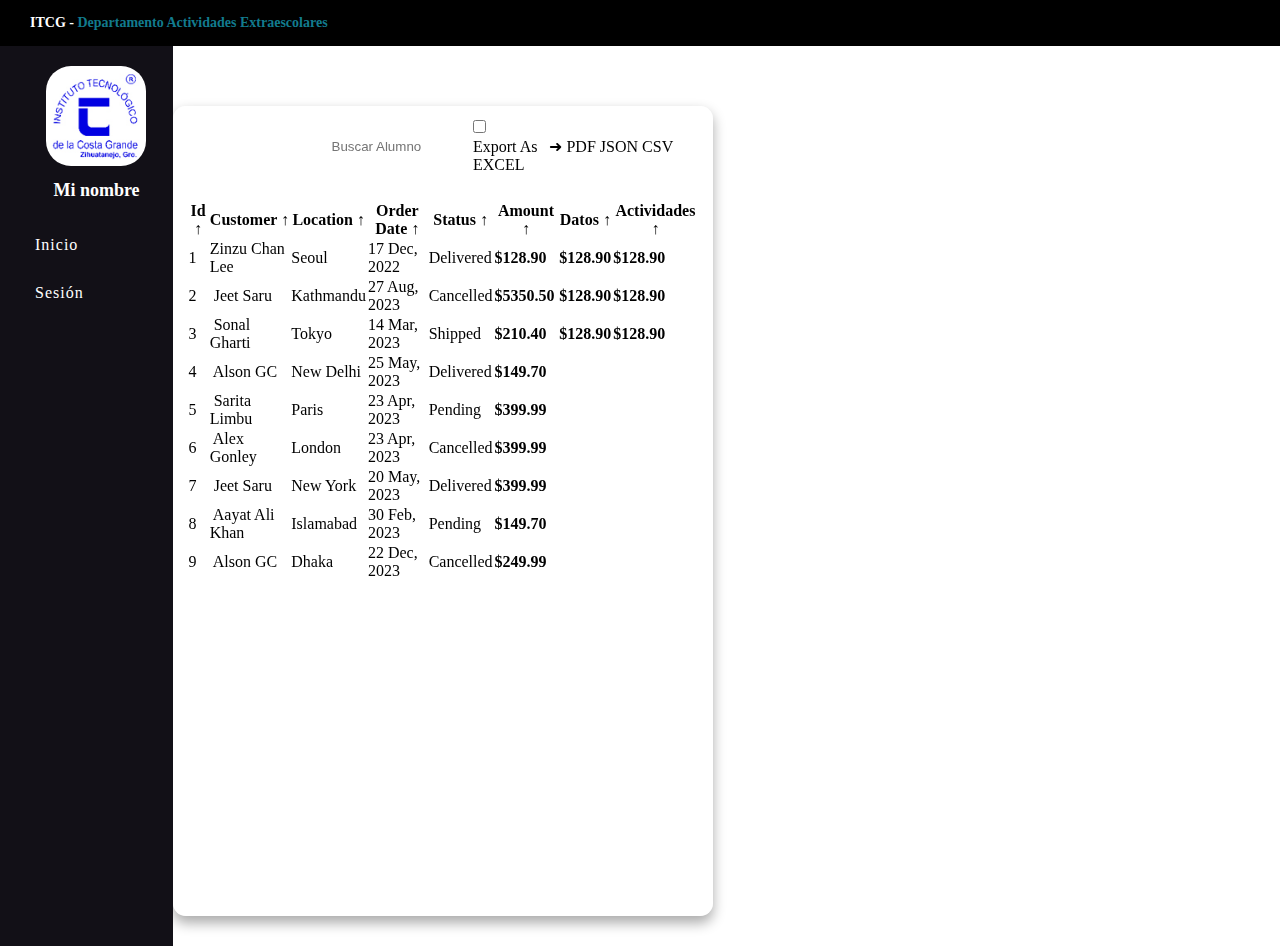
==== menuInicio.html @ 34dd8e23 "Add files via upload" ====
<!DOCTYPE html>
<html>
<head>
	<meta charset="utf-8">
	<meta http-equiv="X-UA-Compatible" content="IE=edge">
	<meta name="viewport" content="width=device-width, initial-scale=1">
	<title>Dashboard Responsive</title>
	<link rel="SHORTCUT ICON" href="itcg.jpg" type="image/x-icon">
	<script src="https://kit.fontawesome.com/9584a3d4cd.js" crossorigin="anonymous"></script>
	


</head>
<body>
	
	<input type="checkbox" id="checkbox">

	<header class="cabecera">
		<h2>ITCG - <b> Departamento Actividades Extraescolares </b> <label for="checkbox">
			<i id="btn" class="fa-solid fa-bars"></i>
		</label> </h2>
		

		<label>
			<i id="navbtn" class="fa-solid fa-bars"></i>
		</label>
	</header>
	<div id="body" class="body">
		<nav id="menu"d class="menu active">
			<div class="user-p">
				<img src="itcg.jpg">
				<h3>Mi nombre</h3>
			</div>
			<ul>
				<li>
					<a href="">
						<i class="fa-solid fa-desktop"></i>
						<span>Inicio</span>
					</a>
				</li>
				<li>
					<a href="">
						<i class="fa-solid fa-power-off"></i>
						<span>Sesión</span>
					</a>
				</li>
			</ul>
		</nav>

		<div id="ventana" class="ventana">
		
		<main class="table">
			<section class="table__header">
		<h1 class="titulo-tabla">Actividades</h1>

		<div class="input-group">
			<input type="search" placeholder="Buscar Alumno">
			<i class="fa-solid fa-magnifying-glass"></i>
		</div>
		<div class="export__file">
			<label for="export-file" class="export__file-btn" title="Export File"></label>
			<input type="checkbox" id="export-file">

			<div class="export__file-options">
				<label>Export As &nbsp; &#10140;</label>
				<label for="export-file" id="toPDF">PDF</label>
				<label for="export-file" id="toJSON">JSON</label>
				<label for="export-file" id="toCSV">CSV</label>
				<label for="export-file" id="toEXCEL">EXCEL</label>
			</div>
		</div>
	</section>

			<section class="table__body">
				<table>
                <thead>
                    <tr>
                        <th> Id <span class="icon-arrow">&UpArrow;</span></th>
                        <th> Customer <span class="icon-arrow">&UpArrow;</span></th>
                        <th> Location <span class="icon-arrow">&UpArrow;</span></th>
                        <th> Order Date <span class="icon-arrow">&UpArrow;</span></th>
                        <th> Status <span class="icon-arrow">&UpArrow;</span></th>
                        <th> Amount <span class="icon-arrow">&UpArrow;</span></th>
                         <th> Datos <span class="icon-arrow">&UpArrow;</span></th>
                          <th> Actividades <span class="icon-arrow">&UpArrow;</span></th>
                    </tr>
                </thead>
                <tbody>
                    <tr>
                        <td> 1 </td>
                        <td> <img src="https://www.xtrafondos.com/wallpapers/roronoa-zoro-one-piece-red-10698.jpg" alt="">Zinzu Chan Lee</td>
                        <td> Seoul </td>
                        <td> 17 Dec, 2022 </td>
                        <td>
                            <p class="status delivered">Delivered</p>
                        </td>
                        <td> <strong> $128.90 </strong></td>
                        <td> <strong> $128.90 </strong></td>
                        <td> <strong> $128.90 </strong></td>
                    </tr>
                    <tr>
                        <td> 2 </td>
                        <td><img src="https://www.xtrafondos.com/wallpapers/roronoa-zoro-one-piece-red-10698.jpg" alt=""> Jeet Saru </td>
                        <td> Kathmandu </td>
                        <td> 27 Aug, 2023 </td>
                        <td>
                            <p class="status cancelled">Cancelled</p>
                        </td>
                        <td> <strong>$5350.50</strong> </td>
                        <td> <strong> $128.90 </strong></td>
                        <td> <strong> $128.90 </strong></td>
                    </tr>
                    <tr>
                        <td> 3</td>
                        <td><img src="https://www.xtrafondos.com/wallpapers/roronoa-zoro-one-piece-red-10698.jpg" alt=""> Sonal Gharti </td>
                        <td> Tokyo </td>
                        <td> 14 Mar, 2023 </td>
                        <td>
                            <p class="status shipped">Shipped</p>
                        </td>
                        <td> <strong>$210.40</strong> </td>
                        <td> <strong> $128.90 </strong></td>
                        <td> <strong> $128.90 </strong></td>
                    </tr>
                    <tr>
                        <td> 4</td>
                        <td><img src="https://www.xtrafondos.com/wallpapers/roronoa-zoro-one-piece-red-10698.jpg" alt=""> Alson GC </td>
                        <td> New Delhi </td>
                        <td> 25 May, 2023 </td>
                        <td>
                            <p class="status delivered">Delivered</p>
                        </td>
                        <td> <strong>$149.70</strong> </td>
                    </tr>
                    <tr>
                        <td> 5</td>
                        <td><img src="https://www.xtrafondos.com/wallpapers/roronoa-zoro-one-piece-red-10698.jpg" alt=""> Sarita Limbu </td>
                        <td> Paris </td>
                        <td> 23 Apr, 2023 </td>
                        <td>
                            <p class="status pending">Pending</p>
                        </td>
                        <td> <strong>$399.99</strong> </td>
                    </tr>
                    <tr>
                        <td> 6</td>
                        <td><img src="https://www.xtrafondos.com/wallpapers/roronoa-zoro-one-piece-red-10698.jpg" alt=""> Alex Gonley </td>
                        <td> London </td>
                        <td> 23 Apr, 2023 </td>
                        <td>
                            <p class="status cancelled">Cancelled</p>
                        </td>
                        <td> <strong>$399.99</strong> </td>
                    </tr>
                    <tr>
                        <td> 7</td>
                        <td><img src="https://www.xtrafondos.com/wallpapers/roronoa-zoro-one-piece-red-10698.jpg" alt=""> Jeet Saru </td>
                        <td> New York </td>
                        <td> 20 May, 2023 </td>
                        <td>
                            <p class="status delivered">Delivered</p>
                        </td>
                        <td> <strong>$399.99</strong> </td>
                    </tr>
                    <tr>
                        <td> 8</td>
                        <td><img src="https://www.xtrafondos.com/wallpapers/roronoa-zoro-one-piece-red-10698.jpg" alt=""> Aayat Ali Khan </td>
                        <td> Islamabad </td>
                        <td> 30 Feb, 2023 </td>
                        <td>
                            <p class="status pending">Pending</p>
                        </td>
                        <td> <strong>$149.70</strong> </td>
                    </tr>
                    <tr>
                        <td> 9</td>
                        <td><img src="https://www.xtrafondos.com/wallpapers/roronoa-zoro-one-piece-red-10698.jpg" alt=""> Alson GC </td>
                        <td> Dhaka </td>
                        <td> 22 Dec, 2023 </td>
                        <td>
                            <p class="status cancelled">Cancelled</p>
                        </td>
                        <td> <strong>$249.99</strong> </td>
                    </tr>
                </tbody>
            </table>
			</section>
		</main>
		</div>


</div>
	

<style type="text/css">
	

	h2{
		font-size: 14px;
	}


	.titulo-tabla{
		font-size: 24px;
		color: white;
		font-family: TimesNewRoman, "Times New Roman", Times, Baskerville, Georgia, serif;
		margin-right: 5px;
	}

	/*Aquí van los estilos para la tabla */
	main.table{
		top: 60px;
		
		position: relative;
		width: 60vh;
		height: 90vh;
		background-color: #fff5;
		backdrop-filter: blur(7px);
		box-shadow: 0 .4rem .8rem #0005;
		border-radius: .8rem;
		overflow: hidden;

	}

	.table__header{

		width: 100%;
		height: 10%;
		background-color: #fff4;
		padding: .8rem 1rem;
		display: flex;
		justify-content: space-between;
		align-items: center;
	}

	.table__header .input-group{
		width: 35%;
		height: 100%;
		background-color: #fff5;
		padding: 0 .8rem;
		border-radius: 2rem;
		display: flex;
		justify-content: center;
		align-items: center;
		transition: .2s;

	}

	.table__header .input-group:hover{
		width: 45%;
		background-color: #fff8;
		box-shadow: 0 .1rem .4rem #0002;

	}

	.table__header .input-group i{
		width: 1.2rem;
		height: 1.2rem;
	}

	.table__header .input-group input{
		width: 100%;
		padding: 0 .5rem 0 .3rem;
		background-color: transparent;
		border: none;
		outline: none;
	}

	.table__body{
		width: 95%;
		max-height: calc(89% - 1.6rem);
		background-color: #fffb;
		margin: .8rem auto;
		border-radius: .6rem;
		overflow: auto;
		
	}


.table__body::-webkit-scrollbar{
		width: 0.5rem;
		height: 0.5rem;
	}

	.table__body::-webkit-scrollbar-thumb{
		border-radius: .5rem;
		background-color: #0004;
		visibility: hidden;
	}

	.table__body:hover::-webkit-scrollbar-thumb{
		visibility: visible;
	}


	
	.cabecera b{
		color: #127b8e;
	}

	*{
		margin: 0;
		padding: 0;
		box-sizing: border-box;
	}

	.body .menu .user-p{
		padding-top: 20px;
		padding-left: 20px;
		text-align: center;
		margin-bottom: 20px;
	}

	.body .menu .user-p h3{
		font-size: 18px;
		color: white;
	}

	.body .menu .user-p img{
		width: 100px;
		border-radius: 25%;
		margin-bottom: 10px;
	}

	.ventana{
		/* background: url('https://www.xtrafondos.com/wallpapers/montanas-en-el-bosque-11688.jpg'); */
		background: url('https://www.xtrafondos.com/wallpapers/arbol-de-navidad-en-alaska-11397.jpg') center/cover;
		width: 100%;
		min-height: 100vh;
		display: flex;
		
		

	}

	img{
		width: 150px;
	}

	#checkbox{
		display: none;
	}

	#btn{
		display: none;
	}



	.cabecera{
		display: flex;
		position: fixed;
		width: 100%;
		justify-content: space-between;
		align-items: center;
		color: white;
		background: black;
		padding: 15px 30px;
		z-index: 999;

	}

	.menu{
		width: 200px;
		min-height: 100vh;
		transition: 500ms width;
		background: #121017;
		position: absolute;
		box-shadow: 0 0 0 100vmax rgba(0, 0, 0, 0.5);
		visibility: hidden;
		z-index: 1000;
	}

	.body .menu ul{
		list-style: none;

	}

	.body .menu ul li{
		padding: 15px 0;
		font-size: 16px;
		transition: 500ms background;
		white-space: nowrap;
		overflow: hidden;
		text-overflow: ellipsis;
	}

	.body .menu ul li a{
		text-decoration: none;
		color: #fff;
		padding-left: 25px;
		cursor: pointer;
	}

	.body .menu ul li a i{
		margin-right: 10px;
	}

	.body .menu ul li a span{
		letter-spacing: 1px;
		
	}

	.body .menu ul li:hover{
		background: #5BA2EA;
	}

	

	#navbtn{
		cursor: pointer;
		font-size: 23px;
	}

	.active{
		transform: translate(-400px);

	}

	.mostrar{
		visibility: visible;
	}

	


	@media (min-width: 1024px) {

		#navbtn{
			display: none;
		}

		.body{
			display: flex;
		}

		.cabecera{
			position: relative;
		}

		.active{
			transform: translate(0);
		}

		.menu{
			position: relative;
			box-shadow: none;
			visibility: visible;
		}

		#btn{
		display: inline-block;
		color: white;
		font-size: 23px;
		cursor: pointer;
		margin-left: 20px;
	}

	#btn:hover{
		color: #3B68EA;
	}

	#checkbox:checked ~ .body .menu{
		width: 65px;
	}

	#checkbox:checked ~ .body .menu ul li a span{
		display: none;
	}

	#checkbox:checked ~ .body .user-p{
		visibility: hidden;
	}


	}

</style>

<script type="text/javascript">
	
	const icono = document.querySelector("#navbtn");
	menu = document.querySelector("#menu");
	

	icono.addEventListener("click", (e) => {

		menu.classList.toggle("active");
		menu.classList.toggle("mostrar");
		
	});

</script>





</body>
</html>
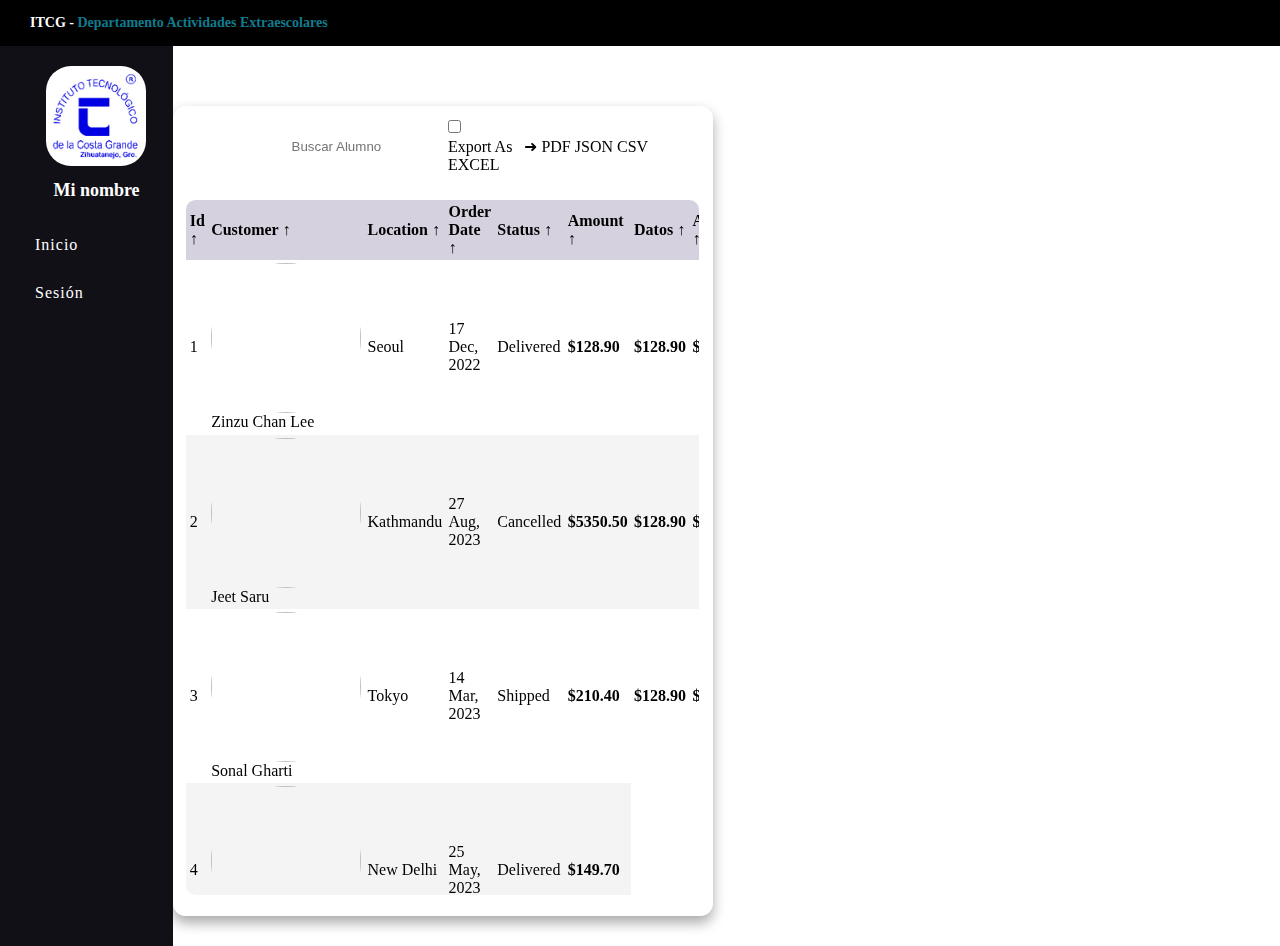
==== commit 46dd53c1: "Add files via upload" ====
--- a/menuInicio.html
+++ b/menuInicio.html
@@ -52,7 +52,7 @@
 		
 		<main class="table">
 			<section class="table__header">
-		<h1 class="titulo-tabla">Actividades</h1>
+		<h4 class="titulo-tabla">Actividades</h4>
 
 		<div class="input-group">
 			<input type="search" placeholder="Buscar Alumno">
@@ -202,7 +202,6 @@
 
 
 	.titulo-tabla{
-		font-size: 24px;
 		color: white;
 		font-family: TimesNewRoman, "Times New Roman", Times, Baskerville, Georgia, serif;
 		margin-right: 5px;
@@ -293,6 +292,35 @@
 		visibility: visible;
 	}
 
+	table{
+		width: 100%;
+	}
+
+	td img{
+		width: 150px;
+		height: 150px;
+		border-radius: 50%;
+		vertical-align: middle;
+	}
+
+	table, th, td{
+		border-collapse: collapse;
+		padding: .2rem;
+		text-align: left;
+	}
+
+	thead th{
+		position: sticky;
+		top: 0;
+		left: 0;
+		background-color: #d5d1defe;
+		cursor: pointer;
+		text-transform: capitalize;
+	}
+
+	tbody tr:nth-child(even){
+		background-color: #0000000b;
+	}
 
 	
 	.cabecera b{
@@ -334,9 +362,7 @@
 
 	}
 
-	img{
-		width: 150px;
-	}
+	
 
 	#checkbox{
 		display: none;
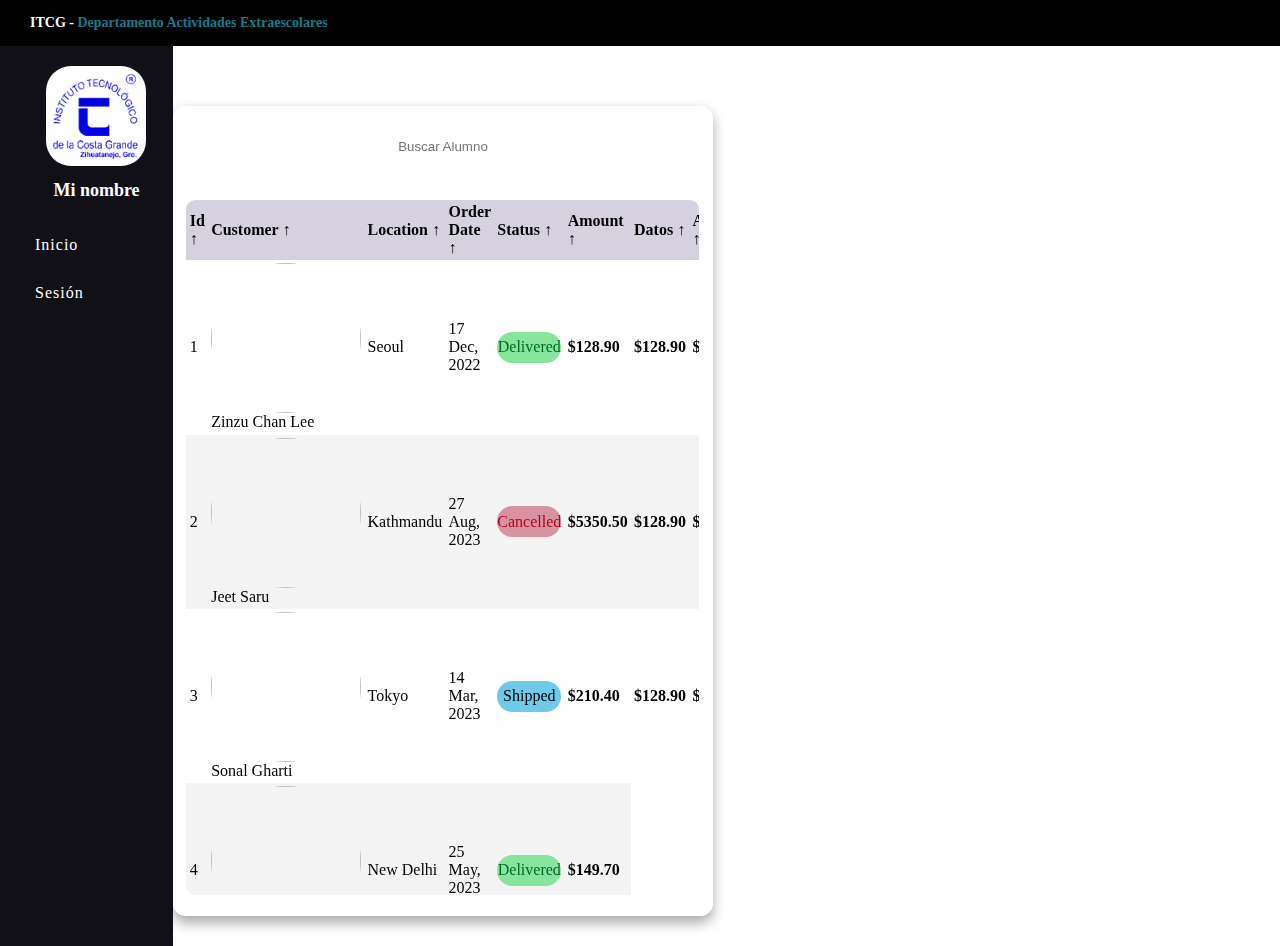
==== commit 0a4525f2: "Add files via upload" ====
--- a/menuInicio.html
+++ b/menuInicio.html
@@ -63,7 +63,7 @@
 			<input type="checkbox" id="export-file">
 
 			<div class="export__file-options">
-				<label>Export As &nbsp; &#10140;</label>
+				<label>Exportar Como &nbsp; &#10140;</label>
 				<label for="export-file" id="toPDF">PDF</label>
 				<label for="export-file" id="toJSON">JSON</label>
 				<label for="export-file" id="toCSV">CSV</label>
@@ -322,6 +322,129 @@
 		background-color: #0000000b;
 	}
 
+	tbody tr{
+		--delay: .1s;
+		transition: .5s ease-in-out var(--delay), background-color 0s;
+	}
+
+	tbody tr .hide{
+		opacity: 0;
+		transform: translateX(100%);
+	}
+
+	tbody tr:hover{
+		background-color: #fff !important;
+	}
+
+	tbody tr td, tobody tr td p, tbody tr td img{
+		transition: .2s ease-in-out;
+	}
+
+	tbody tr .hide td, tbody tr .hide td p{
+		padding: 0;
+		font: 0/0 sans-serif;
+		transition: .2s ease-in-out .5s;
+	}
+
+	tobody tr .hide td img{
+		width: 0;
+		height: 0;
+		transition: .2s ease-in-out .5s;
+	}
+
+	.status{
+		padding: .4rem 0;
+		border-radius: 2rem;
+		text-align: center;
+	}
+
+	.status.delivered{
+		background-color: #86e49d;
+		color: #006b21;
+	}
+
+	.status.cancelled{
+		background-color: #d893a3;
+		color: #b30021;
+	}
+
+	.status.pending{
+		background-color: #ebc474;
+	}
+
+	.status.shipped{
+		background-color: #6fcaea;
+	}
+
+
+
+
+
+	/* Estilos boton de Export */
+	.export__file{
+		position: relative;
+	}
+
+	.export__file .export__file-btn{
+		display: inline-block;
+		width: 2rem;
+		height: 2rem;
+		background: #fff6 url('images/export.png') center/80% no-repeat;
+		border-radius: 50%;
+		transition: .2s ease-in-out;
+	}
+
+	.export__file .export__file-btn:hover{
+		background-color: #fff;
+		cursor: pointer;
+		transform: scale(1.15);
+	}
+
+	.export__file input{
+		display: none;
+	}
+
+	.export__file .export__file-options{
+		position: absolute;
+		right: 0;
+
+		width: 12rem;
+		border-radius: .5rem;
+		overflow: hidden;
+		text-align: center;
+
+		opacity: 0;
+		transform: scale(.8);
+		transform-origin: top right;
+		box-shadow: 0 .2rem .5rem #0004;
+		transition: .2s;
+
+	}
+
+	.export__file input:checked + .export__file-options{
+		opacity: 1;
+		transform: scale(1);
+		z-index: 100;
+	}
+
+	.export__file .export__file-options label{
+		display: block;
+		width: 100%;
+		padding: .6rem 0;
+		background-color: #f2f2f2;
+
+		justify-content: space-around;
+		align-items: center;
+
+		transition: .2s ease-in-out;
+
+	}
+
+	.export__file .export__file-options label:first-of-type{
+		padding: 1rem;
+		background-color: #86e49d !important;
+	}
+
 	
 	.cabecera b{
 		color: #127b8e;
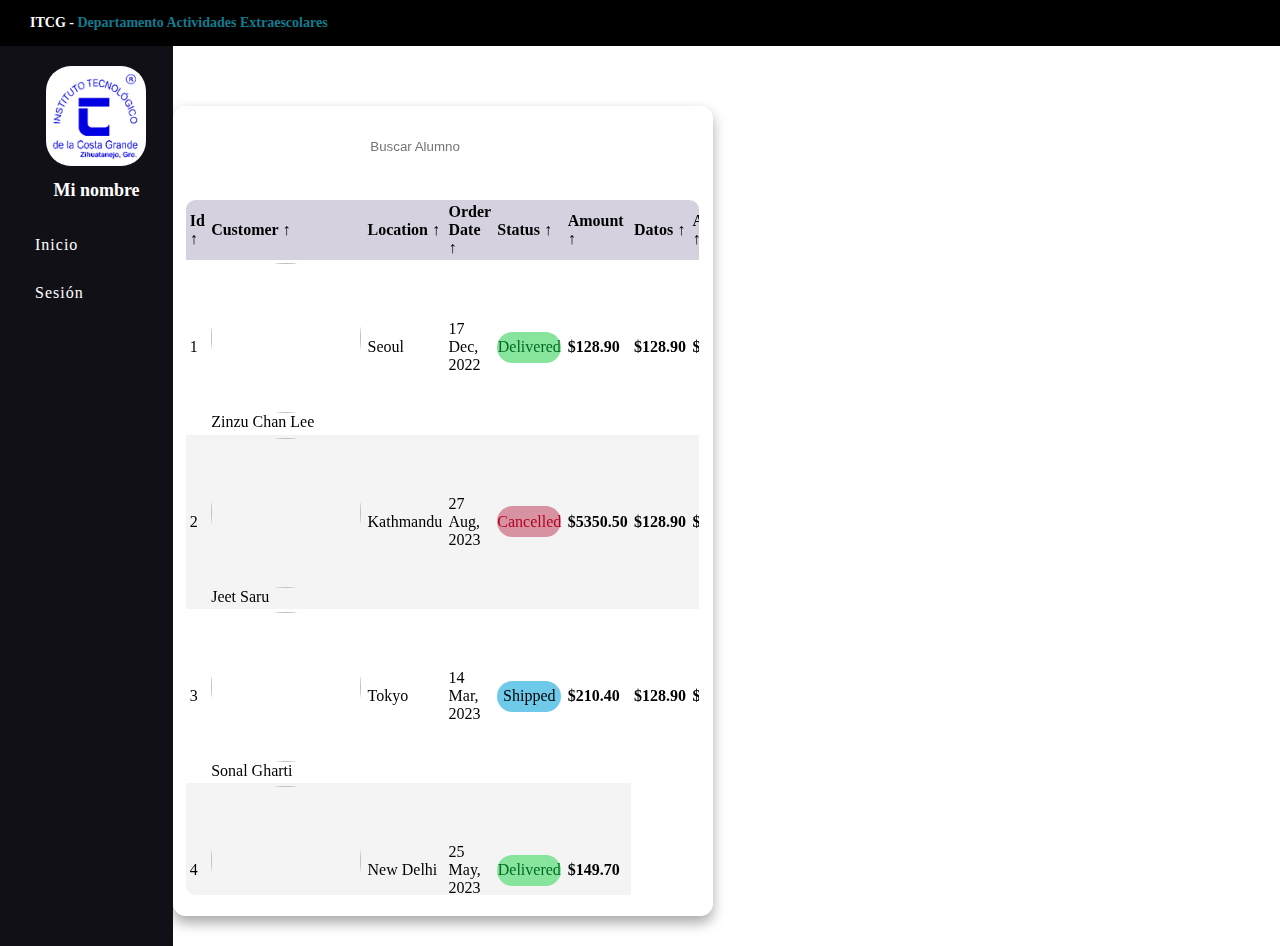
==== commit fc44d7e4: "Add files via upload" ====
--- a/menuInicio.html
+++ b/menuInicio.html
@@ -55,7 +55,7 @@
 		<h4 class="titulo-tabla">Actividades</h4>
 
 		<div class="input-group">
-			<input type="search" placeholder="Buscar Alumno">
+			<input type="search" placeholder="Buscar Alumno" id="buscar">
 			<i class="fa-solid fa-magnifying-glass"></i>
 		</div>
 		<div class="export__file">
@@ -64,10 +64,10 @@
 
 			<div class="export__file-options">
 				<label>Exportar Como &nbsp; &#10140;</label>
-				<label for="export-file" id="toPDF">PDF</label>
-				<label for="export-file" id="toJSON">JSON</label>
-				<label for="export-file" id="toCSV">CSV</label>
-				<label for="export-file" id="toEXCEL">EXCEL</label>
+				<label for="export-file" id="toPDF">PDF <img src="images/pdf.png" alt=""></label>
+				<label for="export-file" id="toJSON">JSON<img src="images/json.png" alt=""></label>
+				<label for="export-file" id="toCSV">CSV<img src="images/csv.png" alt=""></label>
+				<label for="export-file" id="toEXCEL">EXCEL <img src="images/excel.png" alt=""></label>
 			</div>
 		</div>
 	</section>
@@ -200,11 +200,11 @@
 		font-size: 14px;
 	}
 
+	
 
 	.titulo-tabla{
 		color: white;
 		font-family: TimesNewRoman, "Times New Roman", Times, Baskerville, Georgia, serif;
-		margin-right: 5px;
 	}
 
 	/*Aquí van los estilos para la tabla */
@@ -234,7 +234,7 @@
 	}
 
 	.table__header .input-group{
-		width: 35%;
+		width: 45%;
 		height: 100%;
 		background-color: #fff5;
 		padding: 0 .8rem;
@@ -247,7 +247,7 @@
 	}
 
 	.table__header .input-group:hover{
-		width: 45%;
+		width: 55%;
 		background-color: #fff8;
 		box-shadow: 0 .1rem .4rem #0002;
 
@@ -376,8 +376,19 @@
 		background-color: #6fcaea;
 	}
 
-
-
+	/* Estilos Flechas */
+	thead th span .icon-arrow{
+		display: inline-block;
+		width: 1.3rem;
+		height: 1.3rem;
+		border-radius: 50%;
+		border: 1.4px solid transparent;
+
+		text-align: center;
+		font-size: 1rem;
+
+
+	}
 
 
 	/* Estilos boton de Export */
@@ -443,6 +454,17 @@
 	.export__file .export__file-options label:first-of-type{
 		padding: 1rem;
 		background-color: #86e49d !important;
+	}
+
+	.export__file .export__file-options label:hover{
+		transform: scale(1.05);
+		background-color: #fff;
+		cursor: pointer;
+	}
+
+	.export__file .export__file-options img{
+		width: 2rem;
+		height: auto;
 	}
 
 	
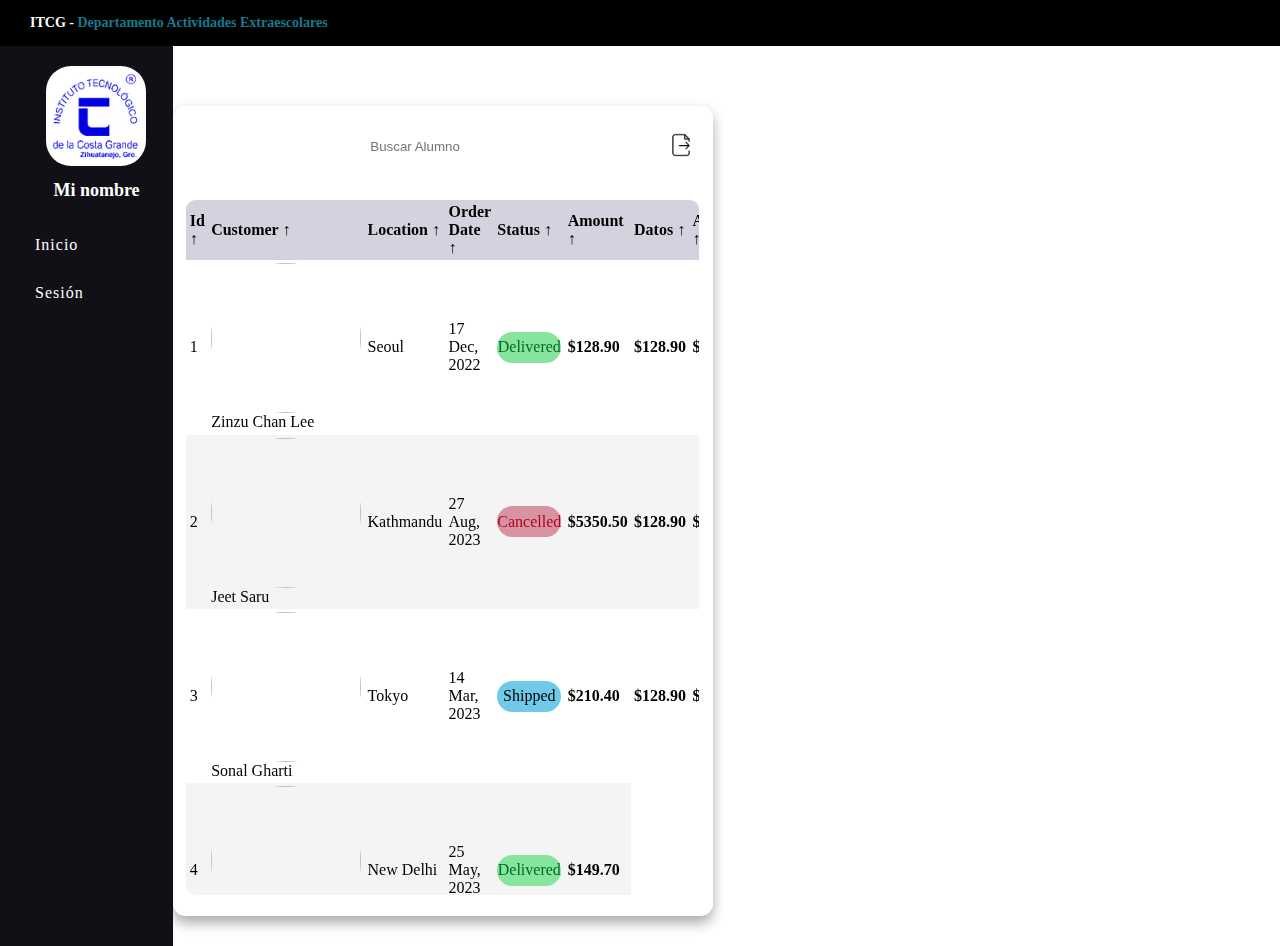
==== commit aff0b47c: "Add files via upload" ====
--- a/menuInicio.html
+++ b/menuInicio.html
@@ -247,7 +247,7 @@
 	}
 
 	.table__header .input-group:hover{
-		width: 55%;
+		
 		background-color: #fff8;
 		box-shadow: 0 .1rem .4rem #0002;
 
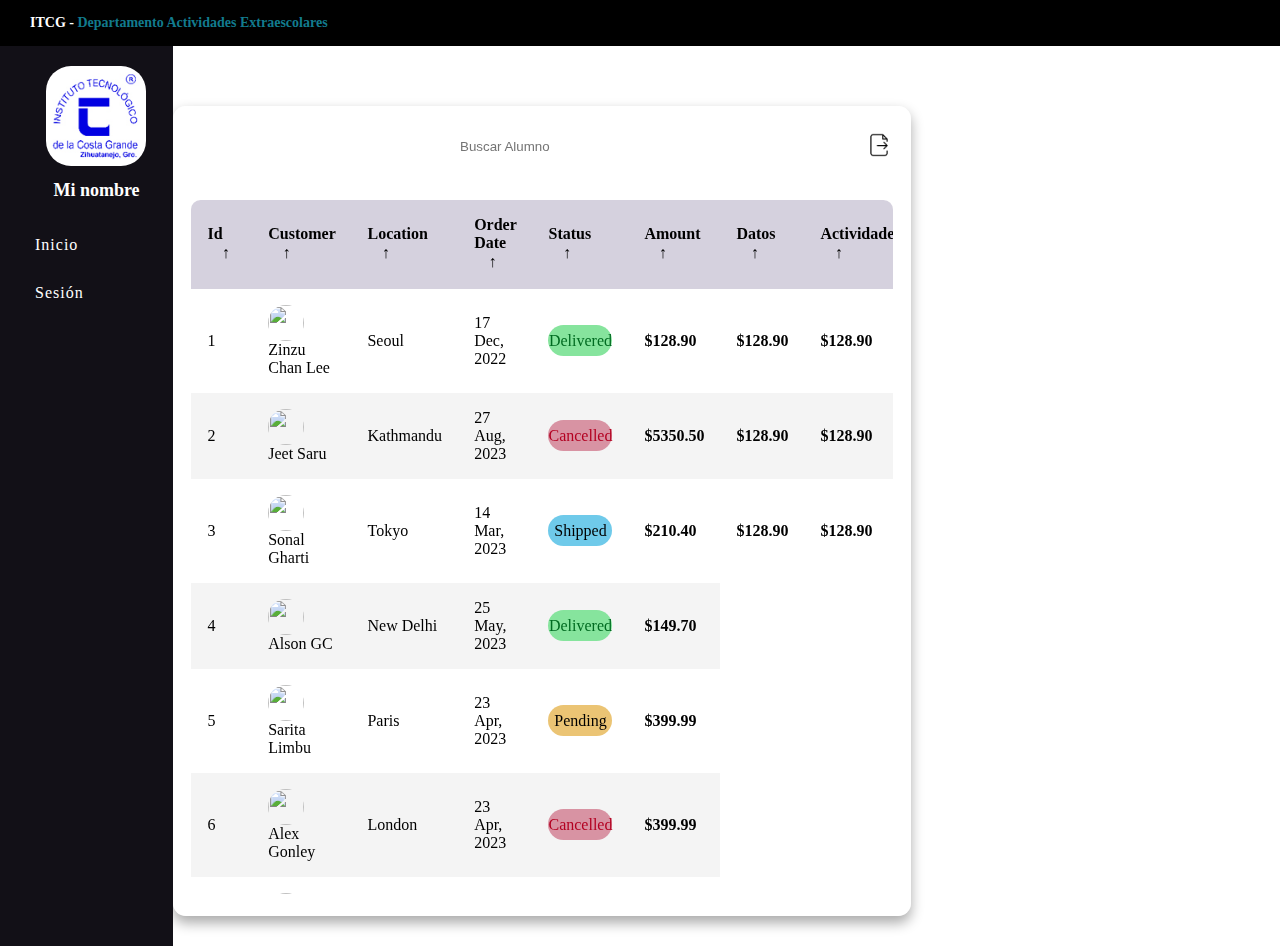
==== commit 302feb0e: "Add files via upload" ====
--- a/menuInicio.html
+++ b/menuInicio.html
@@ -55,7 +55,7 @@
 		<h4 class="titulo-tabla">Actividades</h4>
 
 		<div class="input-group">
-			<input type="search" placeholder="Buscar Alumno" id="buscar">
+			<input type="search" placeholder="Buscar Alumno">
 			<i class="fa-solid fa-magnifying-glass"></i>
 		</div>
 		<div class="export__file">
@@ -208,11 +208,16 @@
 	}
 
 	/*Aquí van los estilos para la tabla */
+
+	body{
+		min-height: 100vh;
+	}
+
 	main.table{
 		top: 60px;
 		
 		position: relative;
-		width: 60vh;
+		width: 82vh;
 		height: 90vh;
 		background-color: #fff5;
 		backdrop-filter: blur(7px);
@@ -234,7 +239,7 @@
 	}
 
 	.table__header .input-group{
-		width: 45%;
+		width: 35%;
 		height: 100%;
 		background-color: #fff5;
 		padding: 0 .8rem;
@@ -242,12 +247,13 @@
 		display: flex;
 		justify-content: center;
 		align-items: center;
+
 		transition: .2s;
 
 	}
 
 	.table__header .input-group:hover{
-		
+		width: 45%;
 		background-color: #fff8;
 		box-shadow: 0 .1rem .4rem #0002;
 
@@ -297,15 +303,16 @@
 	}
 
 	td img{
-		width: 150px;
-		height: 150px;
+		width: 36px;
+		height: 36px;
 		border-radius: 50%;
+		margin-right: .5rem;
 		vertical-align: middle;
 	}
 
 	table, th, td{
 		border-collapse: collapse;
-		padding: .2rem;
+		padding: 1rem;
 		text-align: left;
 	}
 
@@ -327,7 +334,7 @@
 		transition: .5s ease-in-out var(--delay), background-color 0s;
 	}
 
-	tbody tr .hide{
+	tbody tr.hide{
 		opacity: 0;
 		transform: translateX(100%);
 	}
@@ -336,17 +343,19 @@
 		background-color: #fff !important;
 	}
 
-	tbody tr td, tobody tr td p, tbody tr td img{
+	tbody tr td,
+	 tbody tr td p, 
+	 tbody tr td img{
 		transition: .2s ease-in-out;
 	}
 
-	tbody tr .hide td, tbody tr .hide td p{
+	tbody tr.hide td, tbody tr.hide td p{
 		padding: 0;
-		font: 0/0 sans-serif;
+		font: 0 / 0 sans-serif;
 		transition: .2s ease-in-out .5s;
 	}
 
-	tobody tr .hide td img{
+	tbody tr.hide td img{
 		width: 0;
 		height: 0;
 		transition: .2s ease-in-out .5s;
@@ -377,7 +386,7 @@
 	}
 
 	/* Estilos Flechas */
-	thead th span .icon-arrow{
+	thead th span.icon-arrow{
 		display: inline-block;
 		width: 1.3rem;
 		height: 1.3rem;
@@ -387,9 +396,32 @@
 		text-align: center;
 		font-size: 1rem;
 
-
-	}
-
+		margin-left: .5rem;
+		transition: .2s ease-in-out;
+
+	}
+
+
+	thead th:hover span.icon-arrow{
+		border: 1.4px solid #6c00bd;
+	}
+
+	thead th:hover{
+		color: #6c00bd;
+	}
+
+	thead th.active span.icon-arrow{
+		background-color: #6c00bd;
+		color: #fff;
+	}
+
+	thead th.asc span.icon-arrow{
+		transform: rotate(180deg);
+	}
+
+	thead th.active, tbody td.active{
+		color: #6c00bd;
+	}
 
 	/* Estilos boton de Export */
 	.export__file{
@@ -662,6 +694,30 @@
 		
 	});
 
+
+const search = document.querySelector('.input-group input'),
+    table_rows = document.querySelectorAll('tbody tr'),
+    table_headings = document.querySelectorAll('thead th');
+
+// 1. Searching for specific data of HTML table
+search.addEventListener('input', searchTable);
+
+function searchTable() {
+    table_rows.forEach((row, i) => {
+        let table_data = row.textContent.toLowerCase(),
+            search_data = search.value.toLowerCase();
+
+        row.classList.toggle('hide', table_data.indexOf(search_data) < 0);
+        row.style.setProperty('--delay', i / 25 + 's');
+    })
+
+    document.querySelectorAll('tbody tr:not(.hide)').forEach((visible_row, i) => {
+        visible_row.style.backgroundColor = (i % 2 == 0) ? 'transparent' : '#0000000b';
+    });
+}
+
+
+
 </script>
 
 
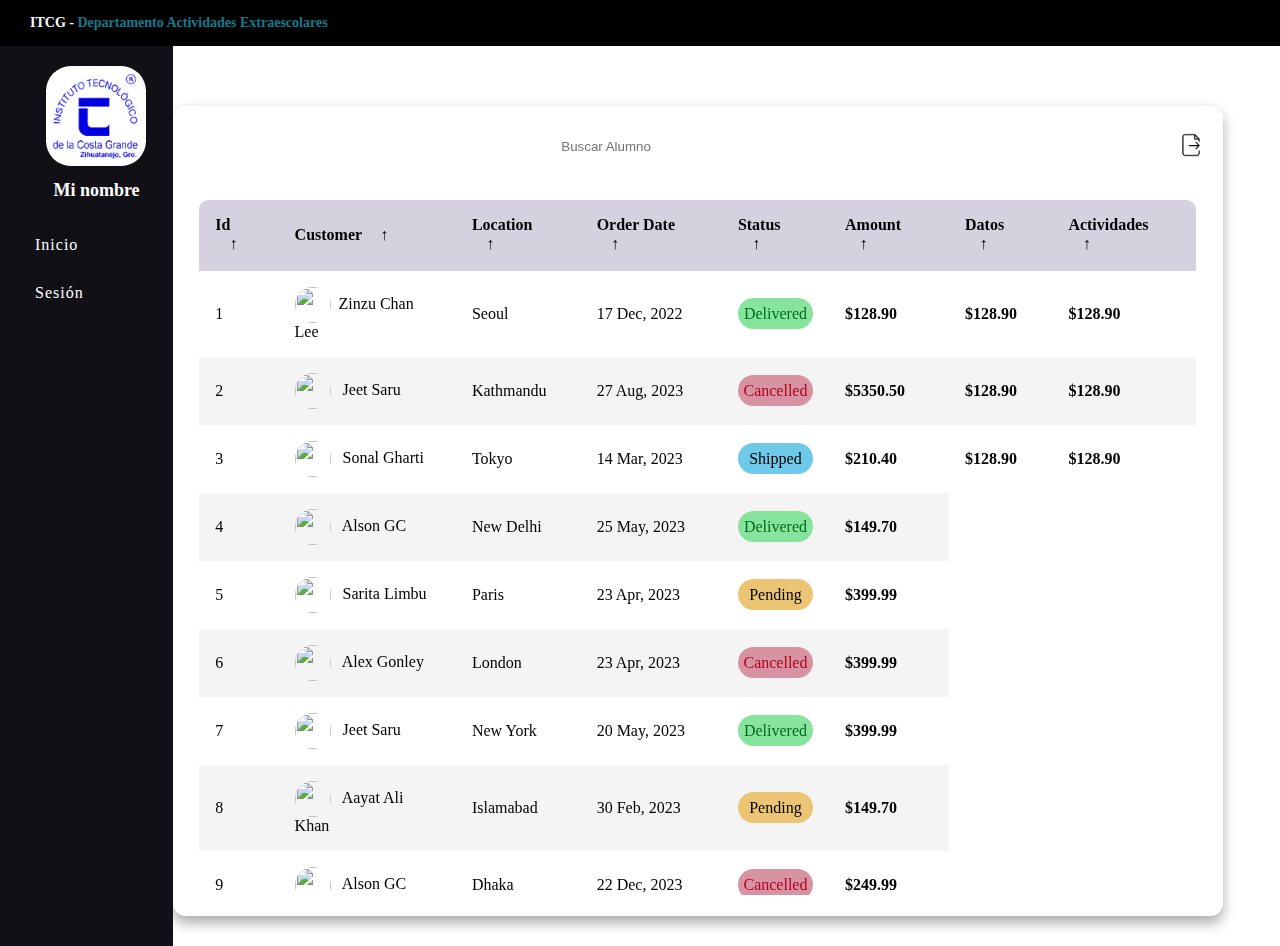
==== commit ea7a2586: "Add files via upload" ====
--- a/menuInicio.html
+++ b/menuInicio.html
@@ -201,6 +201,11 @@
 	}
 
 	
+	@media (max-width: 1000px) {
+    td:not(:first-of-type) {
+        min-width: 12.1rem;
+    }
+}
 
 	.titulo-tabla{
 		color: white;
@@ -217,7 +222,7 @@
 		top: 60px;
 		
 		position: relative;
-		width: 82vh;
+		width: 82vw;
 		height: 90vh;
 		background-color: #fff5;
 		backdrop-filter: blur(7px);
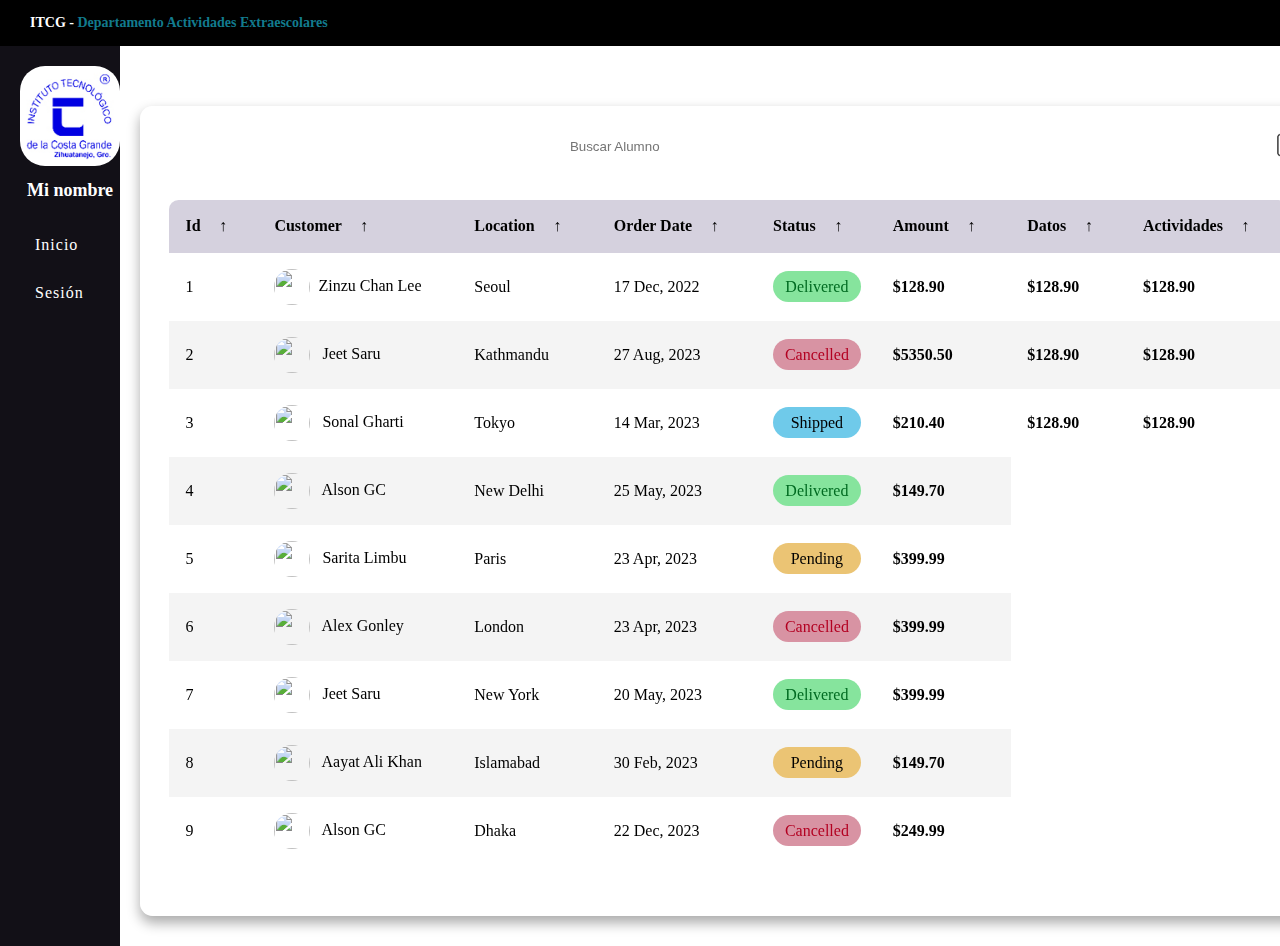
==== commit eb0cb671: "Add files via upload" ====
--- a/menuInicio.html
+++ b/menuInicio.html
@@ -220,9 +220,9 @@
 
 	main.table{
 		top: 60px;
-		
+		left: 20px;
 		position: relative;
-		width: 82vw;
+		width: 92vw;
 		height: 90vh;
 		background-color: #fff5;
 		backdrop-filter: blur(7px);
